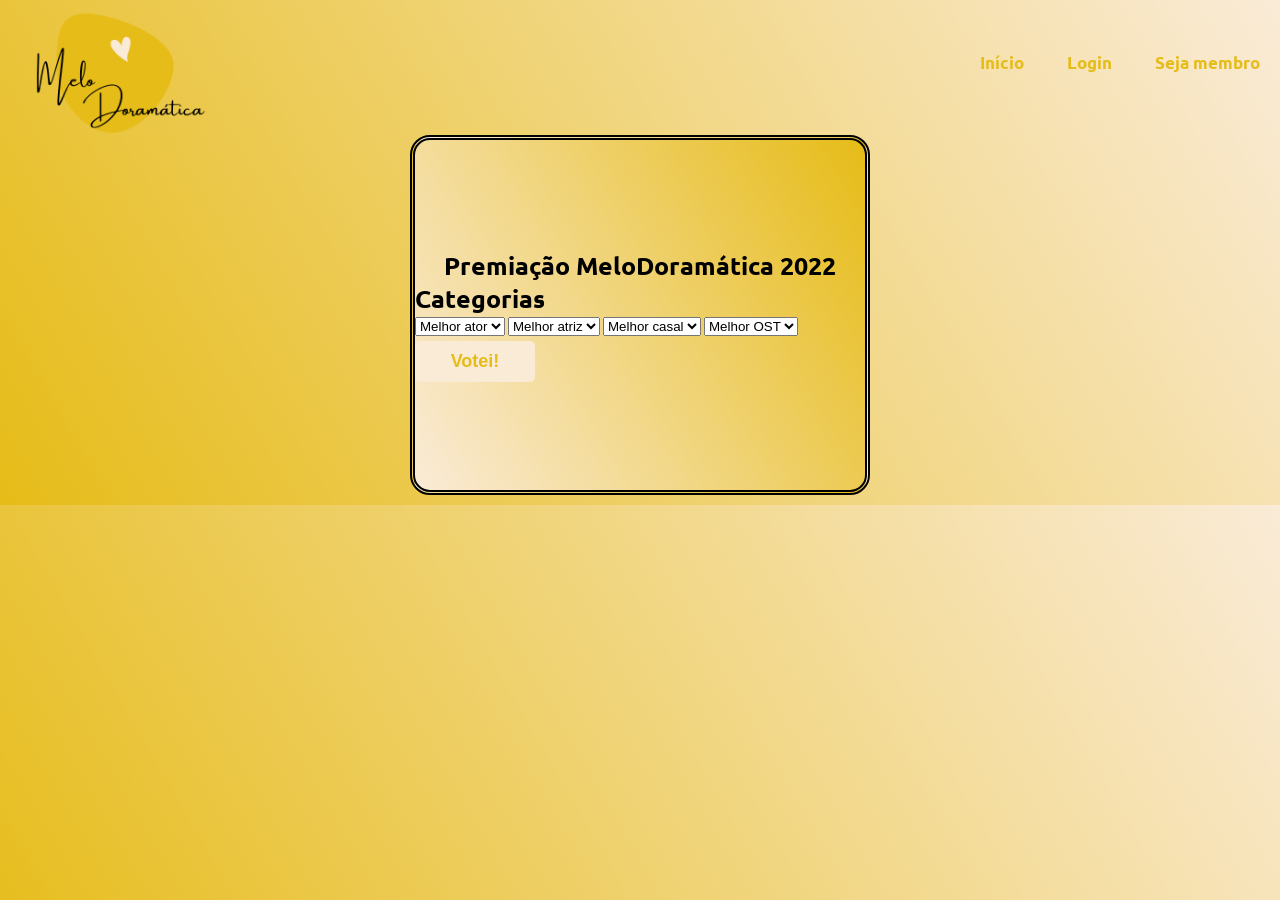
==== Site/enquete.html @ 68b7b9ff "Inclusão da enquete e att do alert fake" ====
<!DOCTYPE html>
<html lang="pt-br">

<head>
    <meta charset="UTF-8">
    <meta http-equiv="X-UA-Compatible" content="IE=edge">
    <meta name="viewport" content="width=device-width, initial-scale=1.0">
    <link href="enquete.css" rel="stylesheet">
    <title> Vai ficar lindchu</title>

    <link rel="icon" href="./imagens/icone.png">
    <link rel="preconnect" href="https://fonts.googleapis.com">
    <link rel="preconnect" href="https://fonts.gstatic.com" crossorigin>
    <link href="https://fonts.googleapis.com/css2?family=Ubuntu&display=swap" rel="stylesheet">
</head>

<body>
    <header>
        <div id="logo">
            <img src="imagens/logo3.png"></a>
        </div>
        <ul>
            <li> <a href="./indexpi.html">Início</a></li>
            <li> <a href="./login.html"> Login</a></li>
            <li> <a href="./cadastro.html">Seja membro</a></li>
        </ul>
    </header>


    <div class="banner">
     <div class="container">
            <div class="card">
                <h1>Premiação MeloDoramática 2022</h1>
                <div class="formulario">

                    <h1>Categorias</h1>


                    <select class="votacao" id="sel_votacao">
                        <option value="">Melhor ator</option>
                        <option value="">Melhor ator</option>
                    </select>

                    <select class="votacao" id="sel_votacao">
                        <option value="">Melhor atriz</option>
                    </select>

                    <select class="votacao" id="sel_votacao">
                        <option value="">Melhor casal</option>
                    </select>

                    <select class="votacao" id="sel_votacao">
                        <option value="">Melhor OST</option>
                    </select>

    

                    <button class="btn" onclick="entrar()">Votei!</button>


                </div>
                </div>


    <script>
      function enquete(){


      }
    </script>
---- Site/enquete.css ----
* {
    margin: 0;
    padding: 0;
}

body {
    /*cor de fundo e tudo do começo*/

    /* background-color: #FFF8DC; */
    background-image: linear-gradient(60deg, #e6bc18, #faebd7);
    color: black;
    font-family: 'Ubuntu', sans-serif;
    font-size: 15px;
    width: 100%;
    /* margin: auto; */
    /* padding: 65px; */

}
div#logo img {
    margin-top: 10%;
    width: 230px;
    height: 230px;
}

header {
    /*cabeçalho */
    display: flex;
    flex-direction: row;
    height: 125px;
    justify-content: space-between;
    align-items: center;
    /* border-bottom: 15px solid #FAEBD7; */
}

li {
    /*ordem das coisa da header que vai virar link */
    display: inline-block;
    list-style: none;
    margin: 20px;
    font-size: 17px;
    font-weight: bold;
}

a {
    /*cor das coisa da header que vai virar link (menos a logo)*/
    color: #e6bc18;
    text-decoration: none;
}

li :hover {
    /*cor e bagui das coisa da header que mudar de cor qnd passa o mouse*/
    color: black;
    transition: 0.3s all;
}

.a_curiosidade {
    /*css das coisas do botão que é pra virar um math.random*/
    border: 2px solid black;
    padding: 3px;
    border-radius: 20px;
    width: 700px;
    height: 700px;

}

.a_enquete {
    background-color: #faebd7;
    color: black;
    border: 2px solid #e6bc18;
    border-radius: 8px;
    padding: 10px;
    width: 200px;
    height: 30px; 
    font-weight: bolder; 
    display: flex;
    align-items: center;
    justify-content: space-around;

}
.a_enquete:hover {
    /*hover do bagui acima*/
    background-color: black;
    color: #e6bc18;
    cursor: pointer;

}
main {
    display: flex;
    flex-direction: row;
    margin-top: 40px;
    margin-left: 3%;
}








.container {
    display: flex;
    justify-content: center;
  }
  
  .banner .container .card {
      background-image: linear-gradient(60deg,#faebd7, #e6bc18);
      height: 350px;
      width: 450px;
      display: flex;
      flex-direction: column;
      color: black;
      justify-content:center;
      align-items: center;
      border: double 5px;
      border-radius: 20px;
      margin: 10px;
    }
    
    .card {
      display: flex;
      /* justify-content: space-around; */
    }
    
    .card h1 {
      font-size: 25px;
    }
    
    .card h4 {
      font-size: 16px;
    }
    
    button {
      cursor: pointer;
    }

    input {
        margin-bottom: 10px;
        border: 2px solid #FAEBD7;
        padding: 10px;
        text-align: center;
        border-radius: 10px;
      }
      
      .btn {
        font-family: "Barlow", sans-serif;
        border: 0;
        border-radius: 5px;
        font-weight: 600;
        font-size: 18px;
        padding: 10px 15px;
        color: #e6bc18;
        background-color: #FAEBD7;
        width: 120px;
        align-self: center;
        margin-top: 5px;
      }
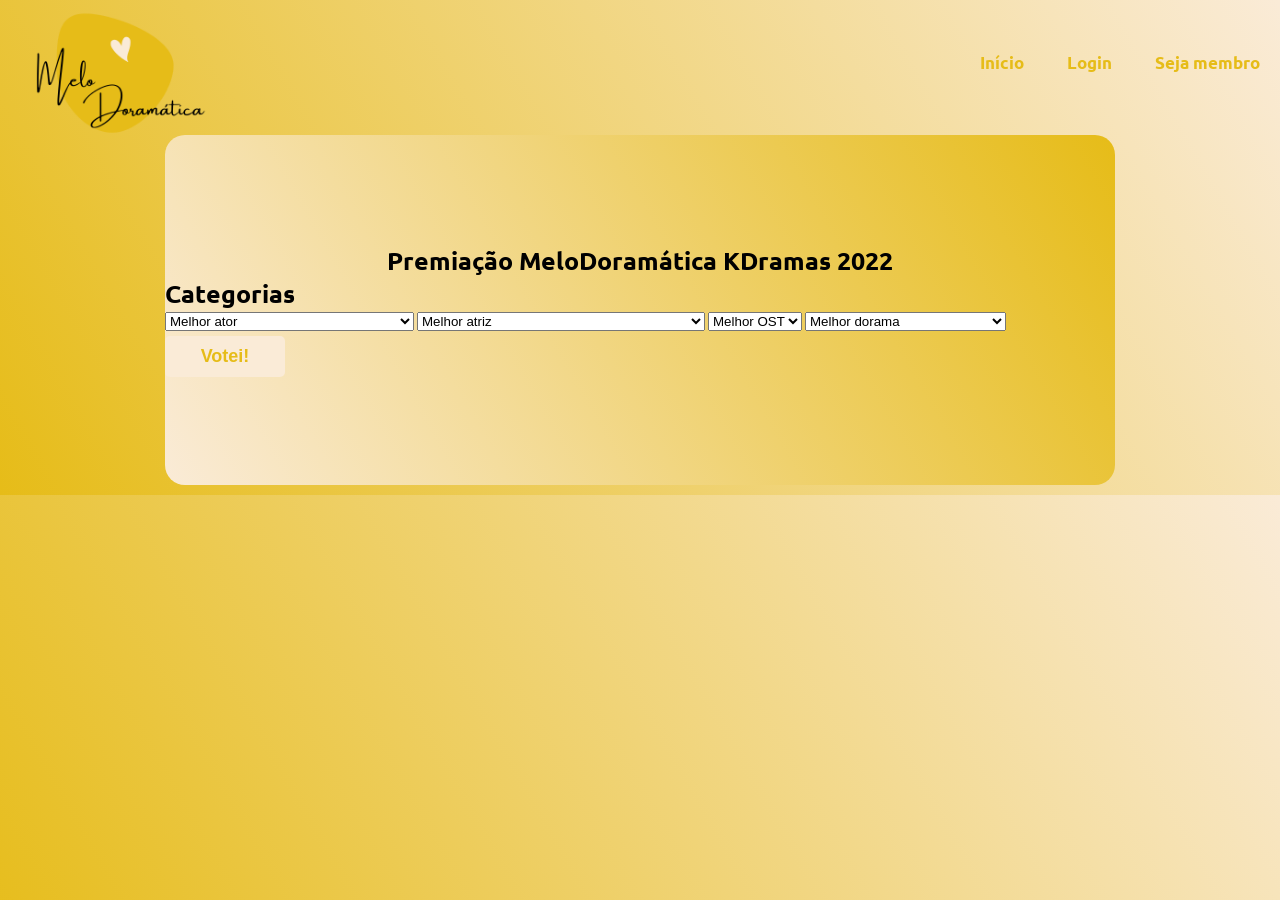
==== commit 7abb04d9: "Conclusão alerta fake, modificações na enquete" ====
--- a/Site/enquete.html
+++ b/Site/enquete.html
@@ -30,7 +30,7 @@
     <div class="banner">
      <div class="container">
             <div class="card">
-                <h1>Premiação MeloDoramática 2022</h1>
+                <h1>Premiação MeloDoramática KDramas 2022</h1>
                 <div class="formulario">
 
                     <h1>Categorias</h1>
@@ -38,21 +38,35 @@
 
                     <select class="votacao" id="sel_votacao">
                         <option value="">Melhor ator</option>
-                        <option value="">Melhor ator</option>
+                        <option value="">Nam JooHyuk (Vinte Cinco, Vinte Um)</option>
+                        <option value="">Ahn HyoSeop (Business Proposal)</option>
+                        <option value="">Lee MinHo (Pachinko)</option>
+
                     </select>
 
                     <select class="votacao" id="sel_votacao">
                         <option value="">Melhor atriz</option>
+                        <option value="">Moon GaYoung (</option>
+                        <option value="">Park EunBin (Uma Advogada Extraordinária)</option>
+                        <option value="">Youn YuhJung (Pachinko)</option>
+
                     </select>
-
-                    <select class="votacao" id="sel_votacao">
-                        <option value="">Melhor casal</option>
-                    </select>
-
+                    
                     <select class="votacao" id="sel_votacao">
                         <option value="">Melhor OST</option>
+                        <option value="">Melhor OST</option>
+                        <option value="">Melhor OST</option>
                     </select>
+                    
+                    <select class="votacao" id="sel_votacao">
+                        <option value="">Melhor dorama</option>
+                
+                        <option value="">Pachinko</option>
+                        <option value="">Uma Advogada Extraordinária</option>
+                        <option value="">Tomorrow</option>
+                        <option value="">Juvenile Justice</option>
 
+                    </select>
     
 
                     <button class="btn" onclick="entrar()">Votei!</button>
--- a/Site/enquete.css
+++ b/Site/enquete.css
@@ -106,13 +106,12 @@
   .banner .container .card {
       background-image: linear-gradient(60deg,#faebd7, #e6bc18);
       height: 350px;
-      width: 450px;
+      width: 950px;
       display: flex;
       flex-direction: column;
       color: black;
       justify-content:center;
       align-items: center;
-      border: double 5px;
       border-radius: 20px;
       margin: 10px;
     }
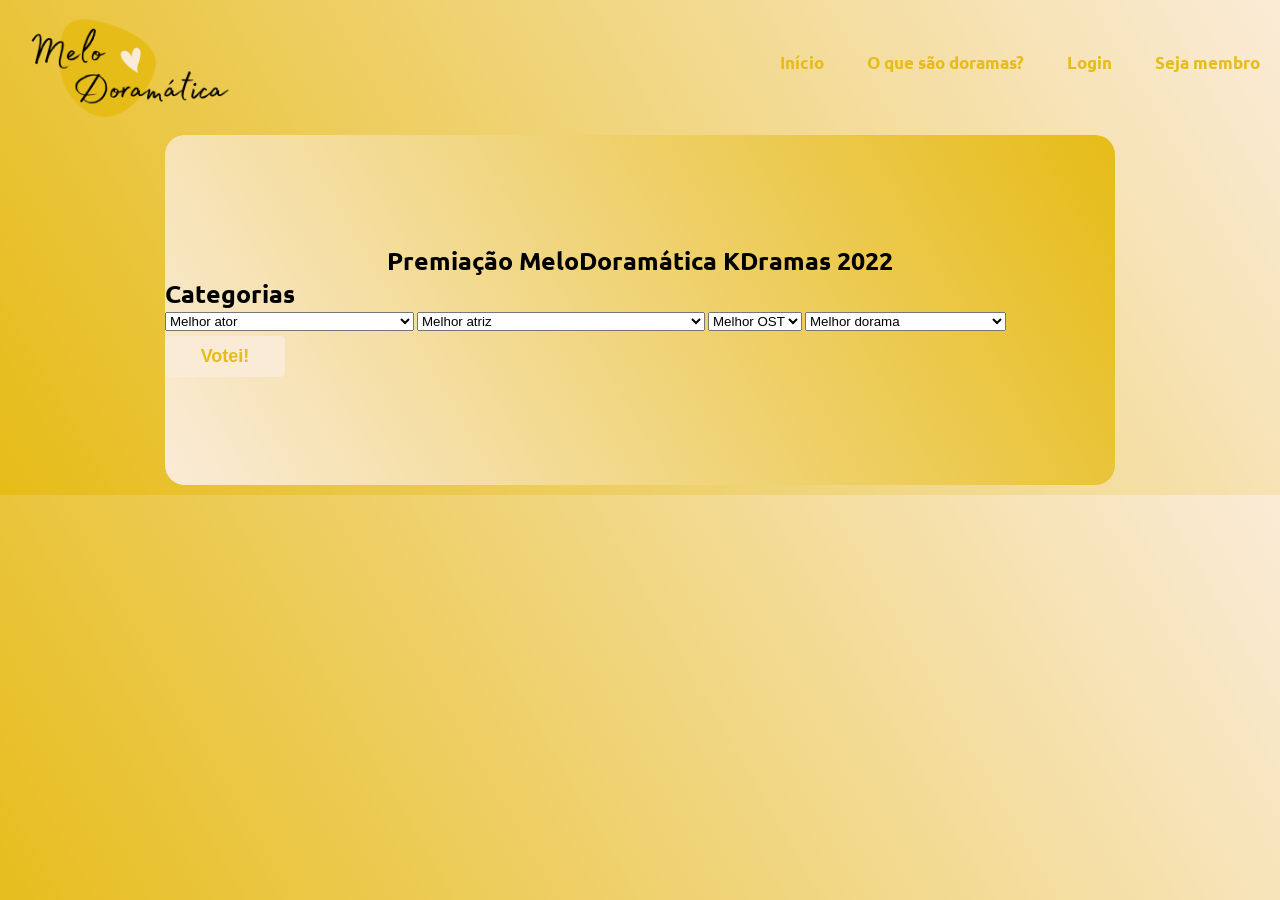
==== commit 54dadc54: "Mudança de logo, criação de nova aba, alinhamento de nav e correção de diretórios" ====
--- a/Site/enquete.html
+++ b/Site/enquete.html
@@ -17,10 +17,11 @@
 <body>
     <header>
         <div id="logo">
-            <img src="imagens/logo3.png"></a>
+            <img src="img/logo8.png"></a>
         </div>
         <ul>
             <li> <a href="./indexpi.html">Início</a></li>
+            <li> <a href="./sig.html">O que são doramas?</a></li>
             <li> <a href="./login.html"> Login</a></li>
             <li> <a href="./cadastro.html">Seja membro</a></li>
         </ul>
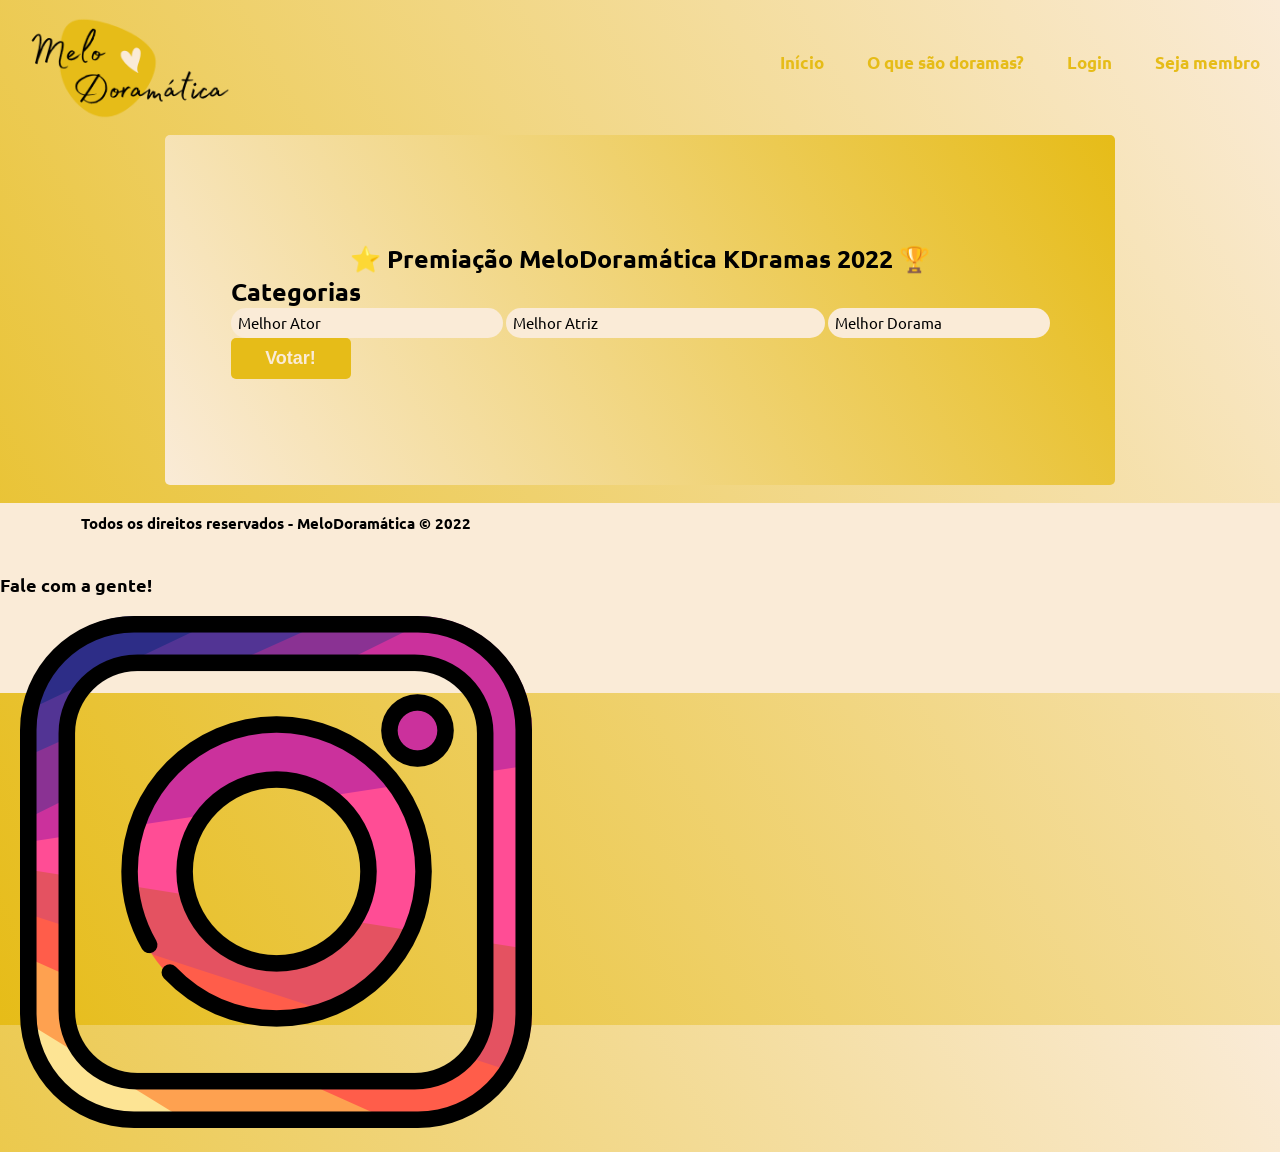
==== commit 81c07c47: "Finalizando página inicial e enquete, criação de footer e implementação de logo clicável" ====
--- a/Site/enquete.html
+++ b/Site/enquete.html
@@ -8,7 +8,7 @@
     <link href="enquete.css" rel="stylesheet">
     <title> Vai ficar lindchu</title>
 
-    <link rel="icon" href="./imagens/icone.png">
+    <link rel="icon" href="./img/icone.png">
     <link rel="preconnect" href="https://fonts.googleapis.com">
     <link rel="preconnect" href="https://fonts.gstatic.com" crossorigin>
     <link href="https://fonts.googleapis.com/css2?family=Ubuntu&display=swap" rel="stylesheet">
@@ -17,7 +17,7 @@
 <body>
     <header>
         <div id="logo">
-            <img src="img/logo8.png"></a>
+            <a href="./indexpi.html"><img src="img/logo8.png"></a>
         </div>
         <ul>
             <li> <a href="./indexpi.html">Início</a></li>
@@ -29,57 +29,84 @@
 
 
     <div class="banner">
-     <div class="container">
+        <div class="container">
             <div class="card">
-                <h1>Premiação MeloDoramática KDramas 2022</h1>
+                <h1>⭐ Premiação MeloDoramática KDramas 2022 🏆</h1>
                 <div class="formulario">
 
                     <h1>Categorias</h1>
 
 
                     <select class="votacao" id="sel_votacao">
-                        <option value="">Melhor ator</option>
+                        <option value="">Melhor Ator</option>
+
                         <option value="">Nam JooHyuk (Vinte Cinco, Vinte Um)</option>
                         <option value="">Ahn HyoSeop (Business Proposal)</option>
                         <option value="">Lee MinHo (Pachinko)</option>
+                        <option value="">RoWoon (Tomorrow)</option>
 
                     </select>
 
                     <select class="votacao" id="sel_votacao">
-                        <option value="">Melhor atriz</option>
-                        <option value="">Moon GaYoung (</option>
+                        <option value="">Melhor Atriz</option>
+
                         <option value="">Park EunBin (Uma Advogada Extraordinária)</option>
+                        <option value="">Kim SeJeong (Business Proposal)</option>
                         <option value="">Youn YuhJung (Pachinko)</option>
+                        <option value="">Jung So-min (Alquimia das Almas)</option>
 
                     </select>
-                    
+
                     <select class="votacao" id="sel_votacao">
-                        <option value="">Melhor OST</option>
-                        <option value="">Melhor OST</option>
-                        <option value="">Melhor OST</option>
-                    </select>
-                    
-                    <select class="votacao" id="sel_votacao">
-                        <option value="">Melhor dorama</option>
-                
+                        <option value="">Melhor Dorama</option>
+
+                        <option value="">Vinte Cinco, Vinte Um</option>
+                        <option value="">Business Proposal</option>
                         <option value="">Pachinko</option>
+                        <option value="">Tomorrow</option>
                         <option value="">Uma Advogada Extraordinária</option>
-                        <option value="">Tomorrow</option>
-                        <option value="">Juvenile Justice</option>
 
                     </select>
-    
 
-                    <button class="btn" onclick="entrar()">Votei!</button>
+
+                    <button class="btn" onclick="entrar()">Votar!</button>
 
 
                 </div>
-                </div>
+            </div>
 
 
-    <script>
-      function enquete(){
+            <div class="footer">
+                <div class="container2">
+                    <div class="row-footer">
+                        <div class="footer-col">
+
+                            <h2>Todos os direitos reservados - MeloDoramática &copy; 2022</h2>
+                            
+                            <h3>Fale com a gente!</h3>
+                            <ul>
+                                <li> <a class="insta" href="https://www.instagram.com/"> <img src="img/instagram.png" alt="logoinsta"></a> </li>
+                            </ul>
+
+                        </div>
+                    </div>
+                </div>
+            </div>
 
 
-      }
-    </script>+        </div>
+
+
+
+    </div>
+
+    <script>
+
+        function enquete() {
+        }
+
+    </script>
+
+</body>
+
+</html>
--- a/Site/enquete.css
+++ b/Site/enquete.css
@@ -1,94 +1,97 @@
 * {
-    margin: 0;
-    padding: 0;
+  margin: 0;
+  padding: 0;
 }
 
 body {
-    /*cor de fundo e tudo do começo*/
-
-    /* background-color: #FFF8DC; */
-    background-image: linear-gradient(60deg, #e6bc18, #faebd7);
-    color: black;
-    font-family: 'Ubuntu', sans-serif;
-    font-size: 15px;
-    width: 100%;
-    /* margin: auto; */
-    /* padding: 65px; */
-
-}
+  /*cor de fundo e tudo do começo*/
+
+  /* background-color: #FFF8DC; */
+  background-image: linear-gradient(60deg, #e6bc18, #faebd7);
+  color: black;
+  font-family: 'Ubuntu', sans-serif;
+  font-size: 15px;
+  width: 100%;
+  /* margin: auto; */
+  /* padding: 65px; */
+
+}
+
 div#logo img {
-    margin-top: 10%;
-    width: 230px;
-    height: 230px;
+  margin-top: 10%;
+  width: 230px;
+  height: 230px;
 }
 
 header {
-    /*cabeçalho */
-    display: flex;
-    flex-direction: row;
-    height: 125px;
-    justify-content: space-between;
-    align-items: center;
-    /* border-bottom: 15px solid #FAEBD7; */
+  /*cabeçalho */
+  display: flex;
+  flex-direction: row;
+  height: 125px;
+  justify-content: space-between;
+  align-items: center;
+  /* border-bottom: 15px solid #FAEBD7; */
 }
 
 li {
-    /*ordem das coisa da header que vai virar link */
-    display: inline-block;
-    list-style: none;
-    margin: 20px;
-    font-size: 17px;
-    font-weight: bold;
+  /*ordem das coisa da header que vai virar link */
+  display: inline-block;
+  list-style: none;
+  margin: 20px;
+  font-size: 17px;
+  font-weight: bold;
 }
 
 a {
-    /*cor das coisa da header que vai virar link (menos a logo)*/
-    color: #e6bc18;
-    text-decoration: none;
+  /*cor das coisa da header que vai virar link (menos a logo)*/
+  color: #e6bc18;
+  text-decoration: none;
 }
 
 li :hover {
-    /*cor e bagui das coisa da header que mudar de cor qnd passa o mouse*/
-    color: black;
-    transition: 0.3s all;
+  /*cor e bagui das coisa da header que mudar de cor qnd passa o mouse*/
+  color: black;
+  transition: 0.3s all;
 }
 
 .a_curiosidade {
-    /*css das coisas do botão que é pra virar um math.random*/
-    border: 2px solid black;
-    padding: 3px;
-    border-radius: 20px;
-    width: 700px;
-    height: 700px;
+  /*css das coisas do botão que é pra virar um math.random*/
+  border: 2px solid black;
+  padding: 3px;
+  border-radius: 20px;
+  width: 700px;
+  height: 700px;
 
 }
 
 .a_enquete {
-    background-color: #faebd7;
-    color: black;
-    border: 2px solid #e6bc18;
-    border-radius: 8px;
-    padding: 10px;
-    width: 200px;
-    height: 30px; 
-    font-weight: bolder; 
-    display: flex;
-    align-items: center;
-    justify-content: space-around;
-
-}
+  background-color: #faebd7;
+  color: black;
+  border: 2px solid #e6bc18;
+  border-radius: 8px;
+  padding: 10px;
+  width: 200px;
+  height: 30px;
+  font-weight: bolder;
+  display: flex;
+  align-items: center;
+  justify-content: space-around;
+
+}
+
 .a_enquete:hover {
-    /*hover do bagui acima*/
-    background-color: black;
-    color: #e6bc18;
-    cursor: pointer;
-
-}
+  /*hover do bagui acima*/
+  background-color: black;
+  color: #e6bc18;
+  cursor: pointer;
+
+}
+
 main {
-    display: flex;
-    flex-direction: row;
-    margin-top: 40px;
-    margin-left: 3%;
+  display: flex;
+  flex-direction: row;
+  margin-top: 40px;
+  margin-left: 3%;
 }
 
 
@@ -99,58 +102,139 @@
 
 
 .container {
-    display: flex;
-    justify-content: center;
-  }
+  display: flex;
+  flex-direction: column;
+  justify-content: flex-start;
+  align-items: center;
+  height: 100vh;
+}
+
+h2 {
+  display: flex;
+  justify-content: center;
+  height: 50px;
+
+}
+
+select {
+  appearance: none;
+  outline: 0;
+  box-shadow: none;
+  border: 0 !important;
+  background: #faebd7;
+  background-image: none;
+  border-radius: 20px
+}
+
+select::-ms-expand {
+  display: none;
+}
+
+.select {
+  position: relative;
+  display: flex;
+  width: 20em;
+  height: 3em;
+  line-height: 3;
+  background-color: black;
+  overflow: hidden;
+}
+
+select {
+  flex: 1;
+  padding: 0 .5em;
+  height: 30px;
+  color: black;
+  cursor: pointer;
+  font-size: 15px;
+  font-style: bold;
+  font-family: 'Ubuntu', sans-serif;
+}
+
+.select::after {
+  /* content: '\25BC';
+    position: absolute;
+    top: 0;
+    right: 0;
+    padding: 0 1em; */
+  background: #FAEBD7;
+  cursor: pointer;
+  /* pointer-events: none; */
+  /* transition: 25s all ease; */
+}
+
+.banner .container .card {
+  background-image: linear-gradient(60deg, #faebd7, #e6bc18);
+  height: 350px;
+  width: 950px;
+  display: flex;
+  flex-direction: column;
+  color: black;
+  justify-content: center;
+  align-items: center;
+  border-radius: 5px;
+  margin: 10px;
+}
+
+.card {
+  display: flex;
+  height: 800px;
+  /* justify-content: space-around; */
+}
+
+.card h1 {
+  font-size: 25px;
+}
+
+button {
+  cursor: pointer;
+}
+
+.btn {
+  font-family: "Barlow", sans-serif;
+  border: 0;
+  border-radius: 5px;
+  font-weight: 600;
+  font-size: 18px;
+  padding: 10px 15px;
+  color: #faebd7;
+  background-color: #e6bc18;
+  width: 120px;
+  display: flex;
+  justify-content: center;
+  align-items: center;
+}
+
+.btn:hover {
+  /*hover do bagui acima*/
+  background-color: #FAEBD7;
+  color: #e6bc18;
+  cursor: pointer;
+
+}
+
+.footer {
+  background-color: #faebd7;
+  height: 190px;
+  width: 100%;
+  color: black;
+  display: flex;
+  margin: 8px;
+}
+
+.footer .container2 {
+  display: flex;
+ 
+}
+h2{
+  font-size: 15px;
+  display: flex;
+  align-items: flex-start;
+  margin: 10px;
   
-  .banner .container .card {
-      background-image: linear-gradient(60deg,#faebd7, #e6bc18);
-      height: 350px;
-      width: 950px;
-      display: flex;
-      flex-direction: column;
-      color: black;
-      justify-content:center;
-      align-items: center;
-      border-radius: 20px;
-      margin: 10px;
-    }
-    
-    .card {
-      display: flex;
-      /* justify-content: space-around; */
-    }
-    
-    .card h1 {
-      font-size: 25px;
-    }
-    
-    .card h4 {
-      font-size: 16px;
-    }
-    
-    button {
-      cursor: pointer;
-    }
-
-    input {
-        margin-bottom: 10px;
-        border: 2px solid #FAEBD7;
-        padding: 10px;
-        text-align: center;
-        border-radius: 10px;
-      }
-      
-      .btn {
-        font-family: "Barlow", sans-serif;
-        border: 0;
-        border-radius: 5px;
-        font-weight: 600;
-        font-size: 18px;
-        padding: 10px 15px;
-        color: #e6bc18;
-        background-color: #FAEBD7;
-        width: 120px;
-        align-self: center;
-        margin-top: 5px;
-      }+}
+.insta {
+  height: 10px;
+  width: 20px;
+
+}
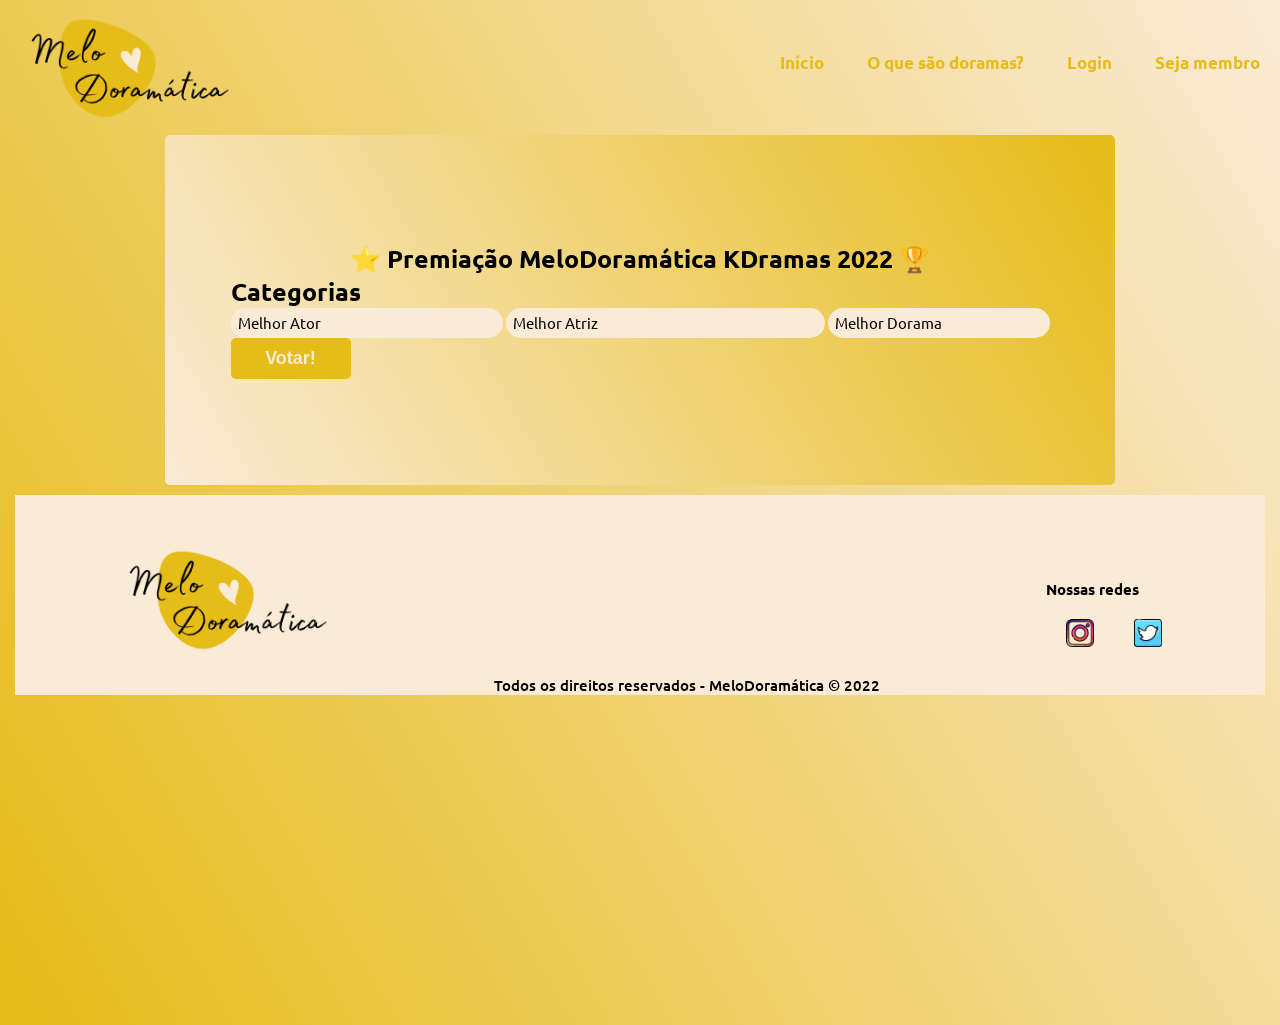
==== commit 45711865: "Página inicial corrigida, footer criado porém necessita de ajustes finais e feito att no DER" ====
--- a/Site/enquete.html
+++ b/Site/enquete.html
@@ -46,7 +46,6 @@
                         <option value="">RoWoon (Tomorrow)</option>
 
                     </select>
-
                     <select class="votacao" id="sel_votacao">
                         <option value="">Melhor Atriz</option>
 
@@ -76,22 +75,45 @@
             </div>
 
 
-            <div class="footer">
-                <div class="container2">
-                    <div class="row-footer">
-                        <div class="footer-col">
+            <footer class="rodape">
+                <div class="container-footer">
 
-                            <h2>Todos os direitos reservados - MeloDoramática &copy; 2022</h2>
-                            
-                            <h3>Fale com a gente!</h3>
-                            <ul>
-                                <li> <a class="insta" href="https://www.instagram.com/"> <img src="img/instagram.png" alt="logoinsta"></a> </li>
-                            </ul>
+                    <div class="logofooter">
 
+                        <div id="logo">
+                            <a href="./indexpi.html"><img src="img/logo8.png"></a>
                         </div>
+
                     </div>
+                    <!--end footer col-->
+                    <!-- footer col-->
+                    <div class="footer-col">
+                        <h4>Todos os direitos reservados - MeloDoramática &copy; 2022</h4>
+                    </div>
+                    <!--end footer col-->
+                    <!-- footer col-->
+                    <div class="logos">
+                        <h4>Nossas redes</h4>
+                        <ul>
+
+                            <div id="redes" class="redeso">
+                                <li> <a href="https://www.instagram.com/"> <img src="img/instagram.png"
+                                            alt="logoinsta"></a> </li>
+                                <li> <a href="https://twitter.com/login?lang=pt"> <img src="img/twitter.png"
+                                            alt="logoinsta"></a> </li>
+
+                            </div>
+
+                        </ul>
+                    </div>
+                    <!--end footer col-->
+                    <!-- footer col-->
+
+
+
+                    <!--end footer col-->
                 </div>
-            </div>
+            </footer>
 
 
         </div>
--- a/Site/enquete.css
+++ b/Site/enquete.css
@@ -1,3 +1,5 @@
+@import url('https://fonts.googleapis.com/css2?family=Caveat:wght@600&family=Dancing+Script&family=Ubuntu&display=swap');
+
 * {
   margin: 0;
   padding: 0;
@@ -213,28 +215,54 @@
 
 }
 
-.footer {
+
+/* arrumarrrr  */
+
+
+footer {
+  margin: 0;
+  padding: 0;
   background-color: #faebd7;
-  height: 190px;
-  width: 100%;
-  color: black;
-  display: flex;
-  margin: 8px;
-}
-
-.footer .container2 {
-  display: flex;
- 
-}
-h2{
+}
+
+.container-footer {
+  display: flex;
+  flex-direction: row;
+  align-items: center;
+  justify-content: space-around;
+  width: 1250px;
+  height: 200px;
+  padding: 0;
+}
+.container-footer:not(:first-child) {
+  padding-right: 30px;
+}
+
+.footer-col {
+  margin-top: 200px;
+} 
+.logos{
+  margin-top: 60px;
+}
+
+.footer-col h4 {
   font-size: 15px;
-  display: flex;
-  align-items: flex-start;
-  margin: 10px;
-  
-}
-.insta {
-  height: 10px;
-  width: 20px;
-
+  color: black;
+  margin-bottom: 20px;
+  font-weight: 500;
+
+}
+
+.footer-col ul li {
+  margin: 10px 0;
+}
+
+div#redes img {
+  width: 28px;
+  height: 28px;
+}
+
+.redeso {
+  display: flex;
+  align-content: flex-end;
 }
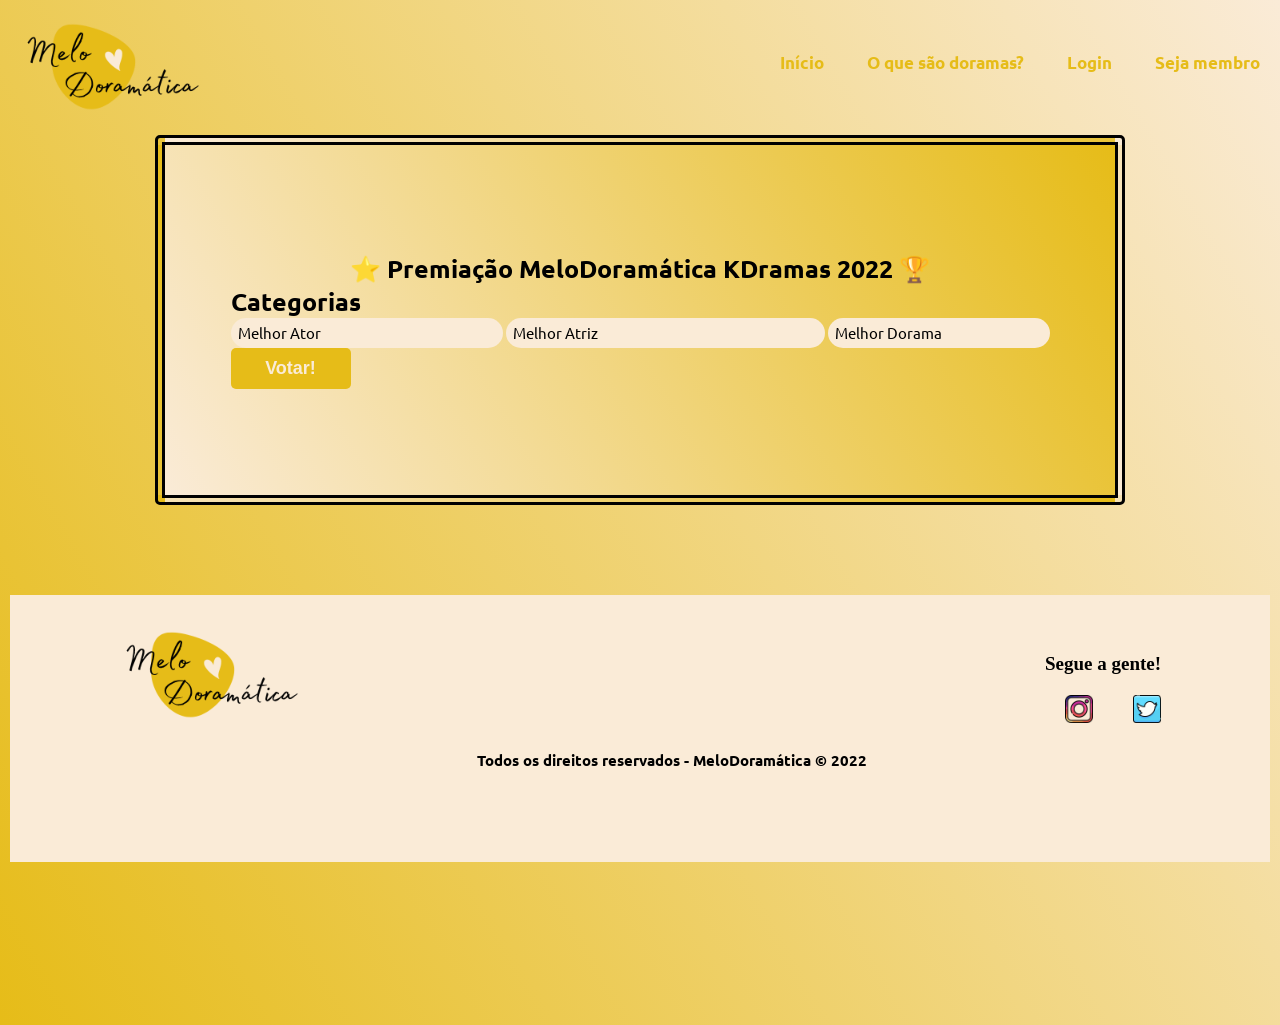
==== commit 64eb9f03: "Footer finalizado, att editada e página inicial e att der" ====
--- a/Site/enquete.html
+++ b/Site/enquete.html
@@ -6,7 +6,7 @@
     <meta http-equiv="X-UA-Compatible" content="IE=edge">
     <meta name="viewport" content="width=device-width, initial-scale=1.0">
     <link href="enquete.css" rel="stylesheet">
-    <title> Vai ficar lindchu</title>
+    <title> MeloDoramática</title>
 
     <link rel="icon" href="./img/icone.png">
     <link rel="preconnect" href="https://fonts.googleapis.com">
@@ -93,11 +93,11 @@
                     <!--end footer col-->
                     <!-- footer col-->
                     <div class="logos">
-                        <h4>Nossas redes</h4>
+                        <h5>Segue a gente!</h5>
                         <ul>
 
                             <div id="redes" class="redeso">
-                                <li> <a href="https://www.instagram.com/"> <img src="img/instagram.png"
+                                <li> <a href="https://www.instagram.com/melo.doramatica/"> <img src="img/instagram.png"
                                             alt="logoinsta"></a> </li>
                                 <li> <a href="https://twitter.com/login?lang=pt"> <img src="img/twitter.png"
                                             alt="logoinsta"></a> </li>
--- a/Site/enquete.css
+++ b/Site/enquete.css
@@ -21,8 +21,8 @@
 
 div#logo img {
   margin-top: 10%;
-  width: 230px;
-  height: 230px;
+  width: 200px;
+  height: 200px;
 }
 
 header {
@@ -176,6 +176,8 @@
   align-items: center;
   border-radius: 5px;
   margin: 10px;
+  margin-bottom: 90px;
+  border: double 10px;
 }
 
 .card {
@@ -223,6 +225,7 @@
   margin: 0;
   padding: 0;
   background-color: #faebd7;
+  height: 267px;
 }
 
 .container-footer {
@@ -230,9 +233,10 @@
   flex-direction: row;
   align-items: center;
   justify-content: space-around;
-  width: 1250px;
-  height: 200px;
+  width: 1260px;
+  height: 150px;
   padding: 0;
+ 
 }
 .container-footer:not(:first-child) {
   padding-right: 30px;
@@ -249,7 +253,11 @@
   font-size: 15px;
   color: black;
   margin-bottom: 20px;
-  font-weight: 500;
+  font-style: bold;
+}
+h5{
+ font-size: 19px;
+ font-family: caveat;
 
 }
 
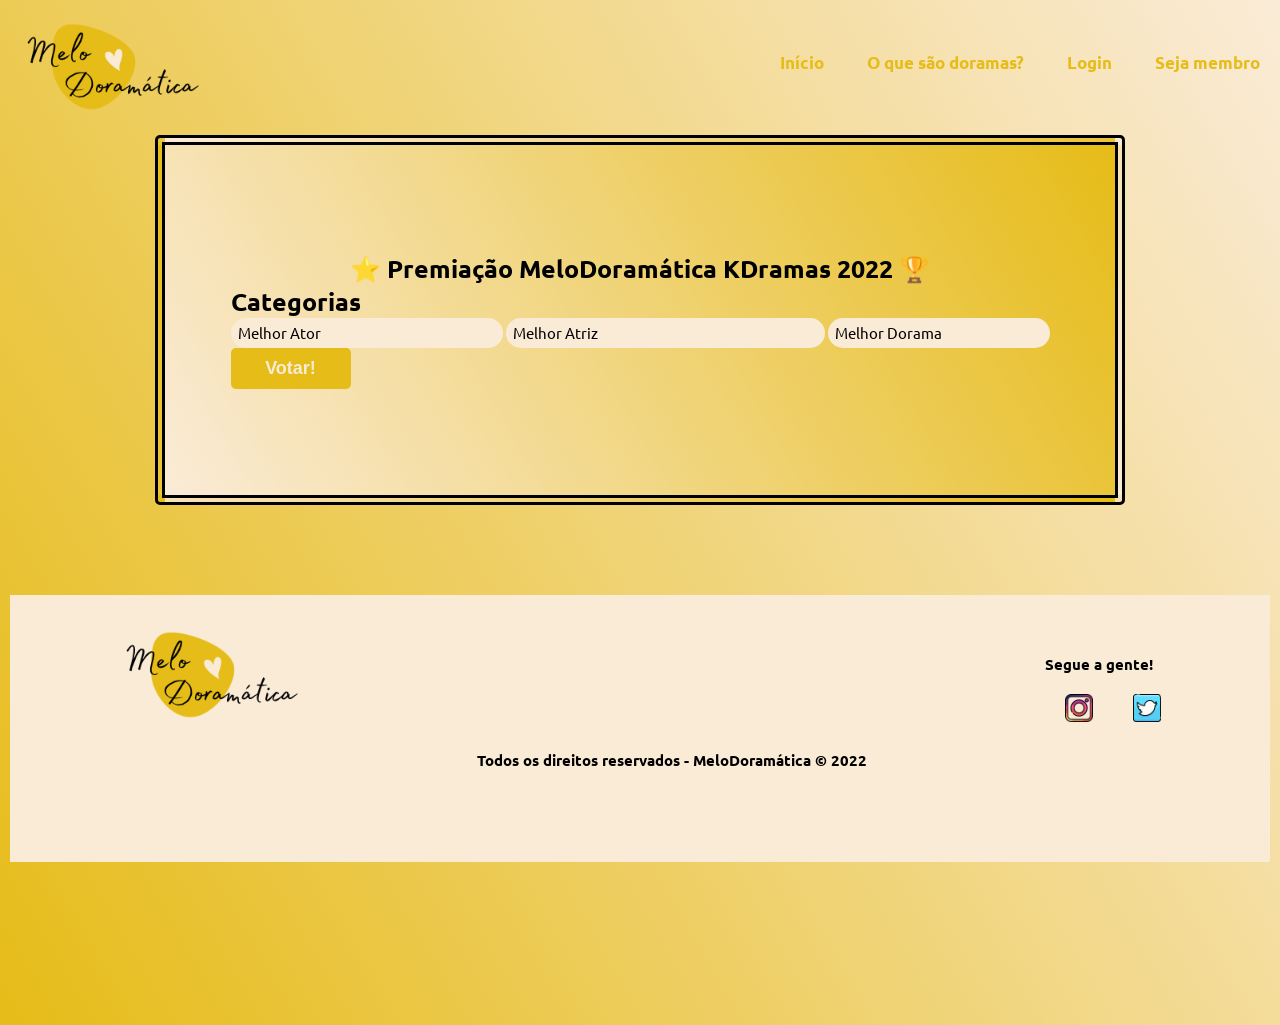
==== commit e90561e6: "Conclusão footer e modelagem. Iníco da conexão com api" ====
--- a/Site/enquete.html
+++ b/Site/enquete.html
@@ -8,7 +8,7 @@
     <link href="enquete.css" rel="stylesheet">
     <title> MeloDoramática</title>
 
-    <link rel="icon" href="./img/icone.png">
+    <link rel="icon" href="./img/icone2.png">
     <link rel="preconnect" href="https://fonts.googleapis.com">
     <link rel="preconnect" href="https://fonts.gstatic.com" crossorigin>
     <link href="https://fonts.googleapis.com/css2?family=Ubuntu&display=swap" rel="stylesheet">
@@ -27,7 +27,6 @@
         </ul>
     </header>
 
-
     <div class="banner">
         <div class="container">
             <div class="card">
@@ -35,7 +34,6 @@
                 <div class="formulario">
 
                     <h1>Categorias</h1>
-
 
                     <select class="votacao" id="sel_votacao">
                         <option value="">Melhor Ator</option>
@@ -67,13 +65,10 @@
 
                     </select>
 
-
                     <button class="btn" onclick="entrar()">Votar!</button>
-
 
                 </div>
             </div>
-
 
             <footer class="rodape">
                 <div class="container-footer">
@@ -95,7 +90,6 @@
                     <div class="logos">
                         <h5>Segue a gente!</h5>
                         <ul>
-
                             <div id="redes" class="redeso">
                                 <li> <a href="https://www.instagram.com/melo.doramatica/"> <img src="img/instagram.png"
                                             alt="logoinsta"></a> </li>
@@ -103,24 +97,15 @@
                                             alt="logoinsta"></a> </li>
 
                             </div>
-
                         </ul>
                     </div>
-                    <!--end footer col-->
-                    <!-- footer col-->
-
-
-
-                    <!--end footer col-->
                 </div>
             </footer>
 
-
         </div>
-
-
-
     </div>
+    </body>
+    </html>
 
     <script>
 
@@ -129,6 +114,3 @@
 
     </script>
 
-</body>
-
-</html>
--- a/Site/enquete.css
+++ b/Site/enquete.css
@@ -256,8 +256,7 @@
   font-style: bold;
 }
 h5{
- font-size: 19px;
- font-family: caveat;
+ font-size: 15px;
 
 }
 
